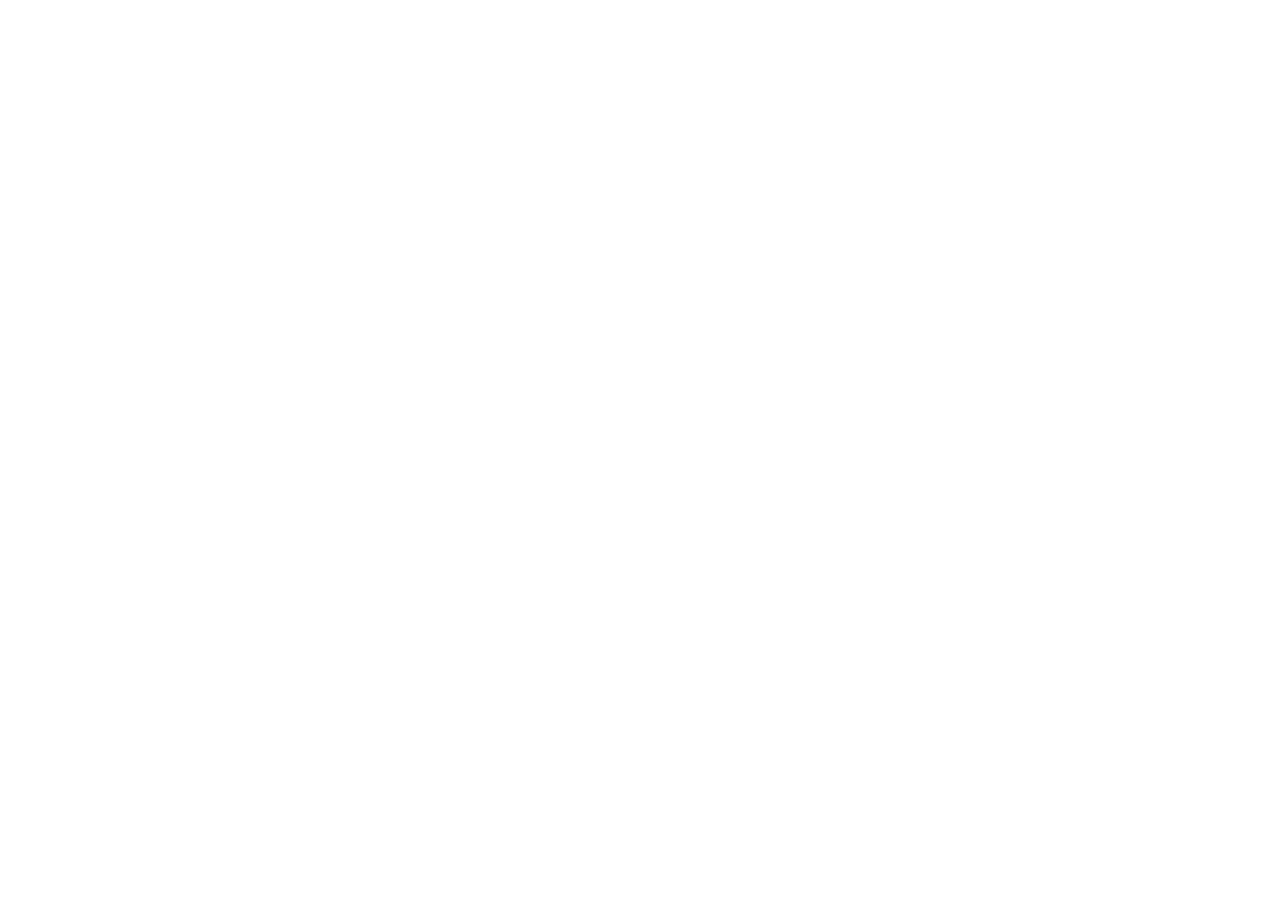
==== cssBayan/index.html @ 098ecb61 "init: start cssBayan-task (сб, 11.03.2023 г.,  17.37)" ====
<!DOCTYPE html>
<html lang="en">
    <head>
        <meta charset="UTF-8"/>
        <meta http-equiv="X-UA-Compatible" content="IE=edge"/>
        <meta name="viewport" content="width=device-width, initial-scale=1.0"/>
        <link rel="stylesheet" href="./style.css"/>
        <title>cssBayan</title>
    </head>
    <body>
        
    </body>
</html>
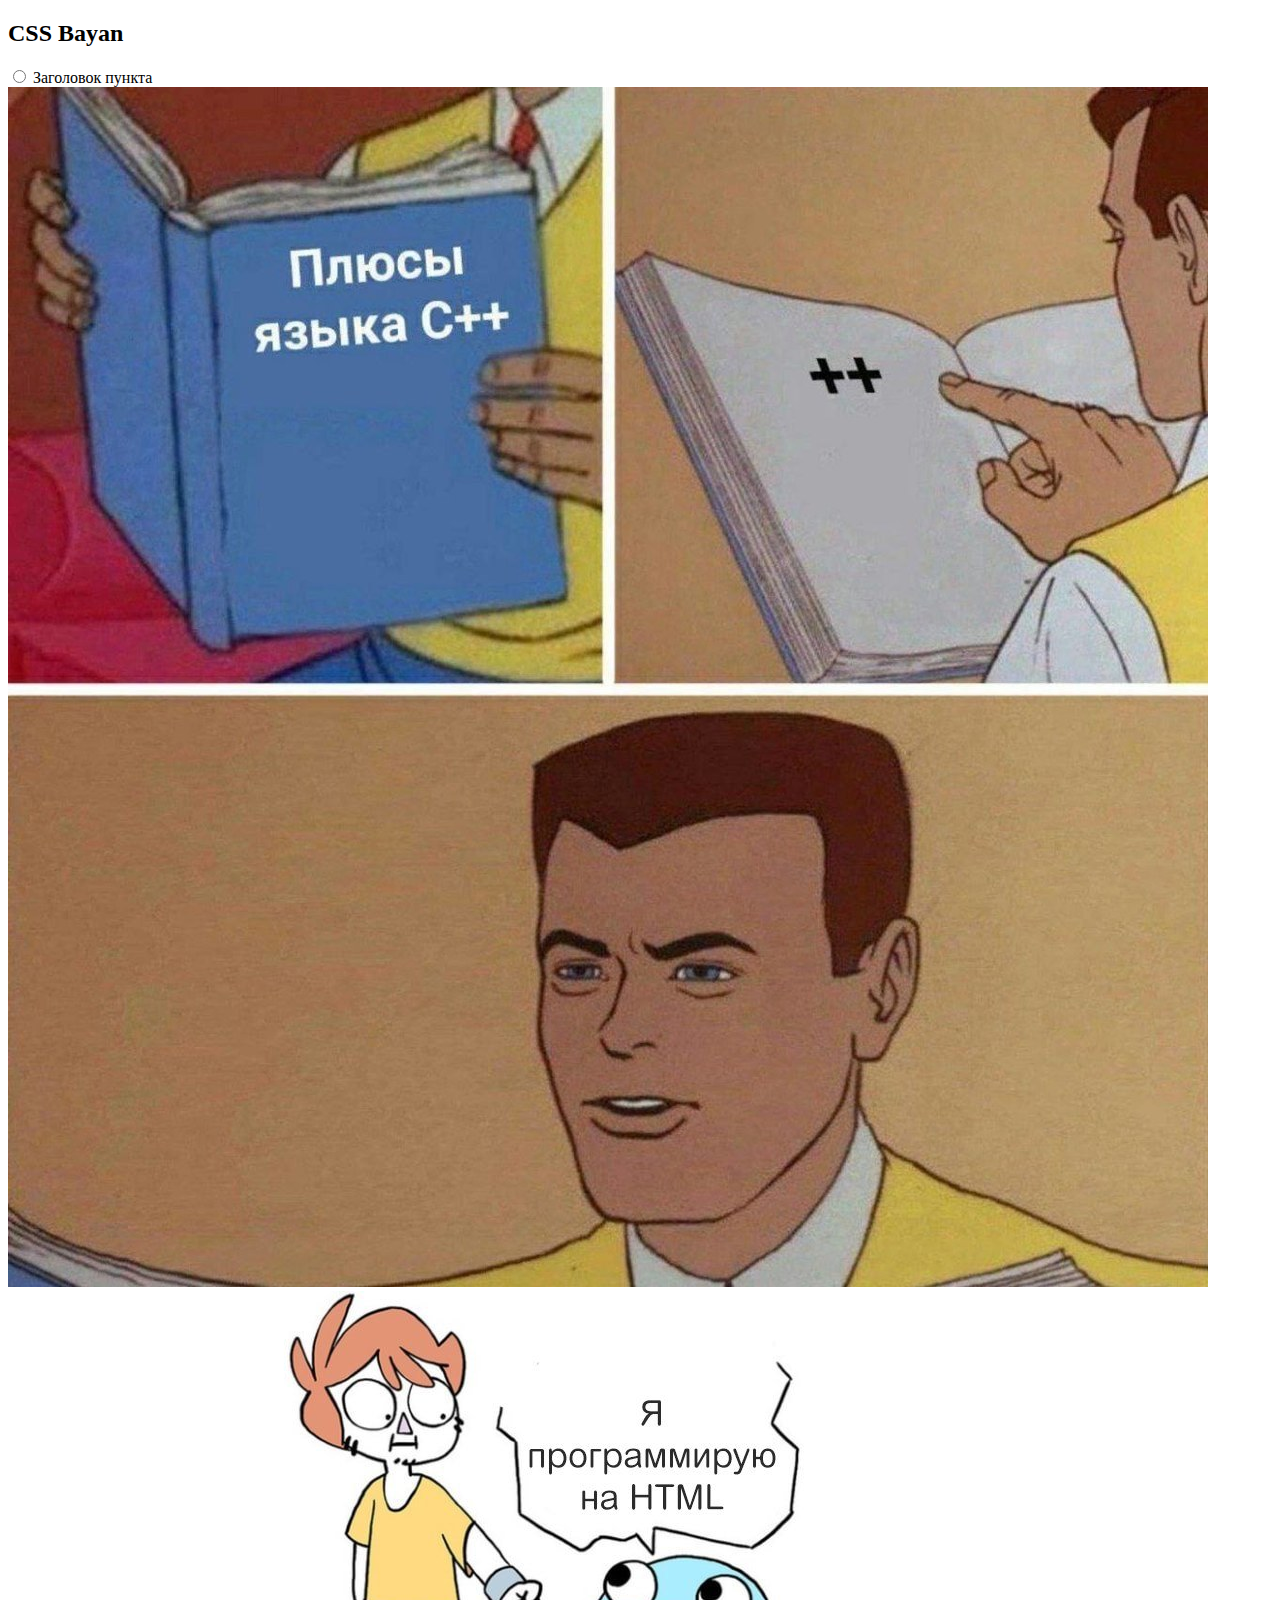
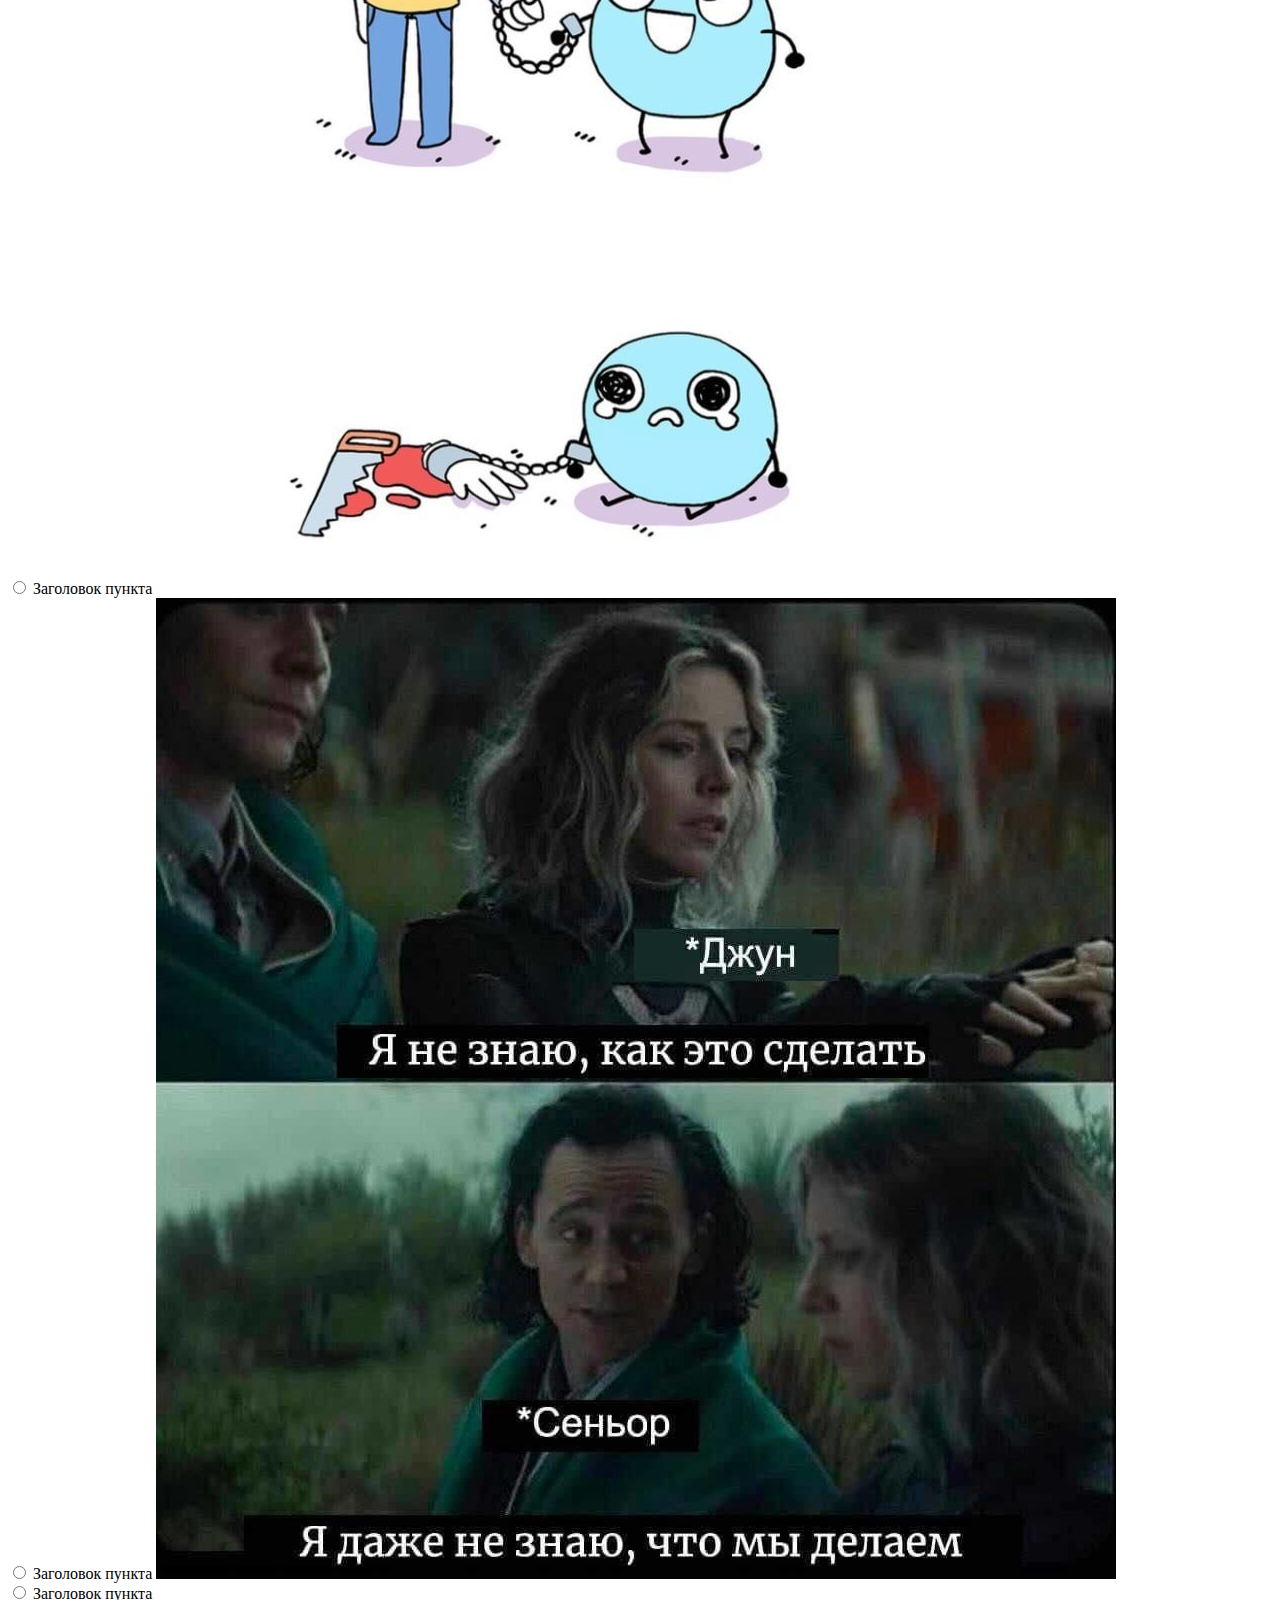
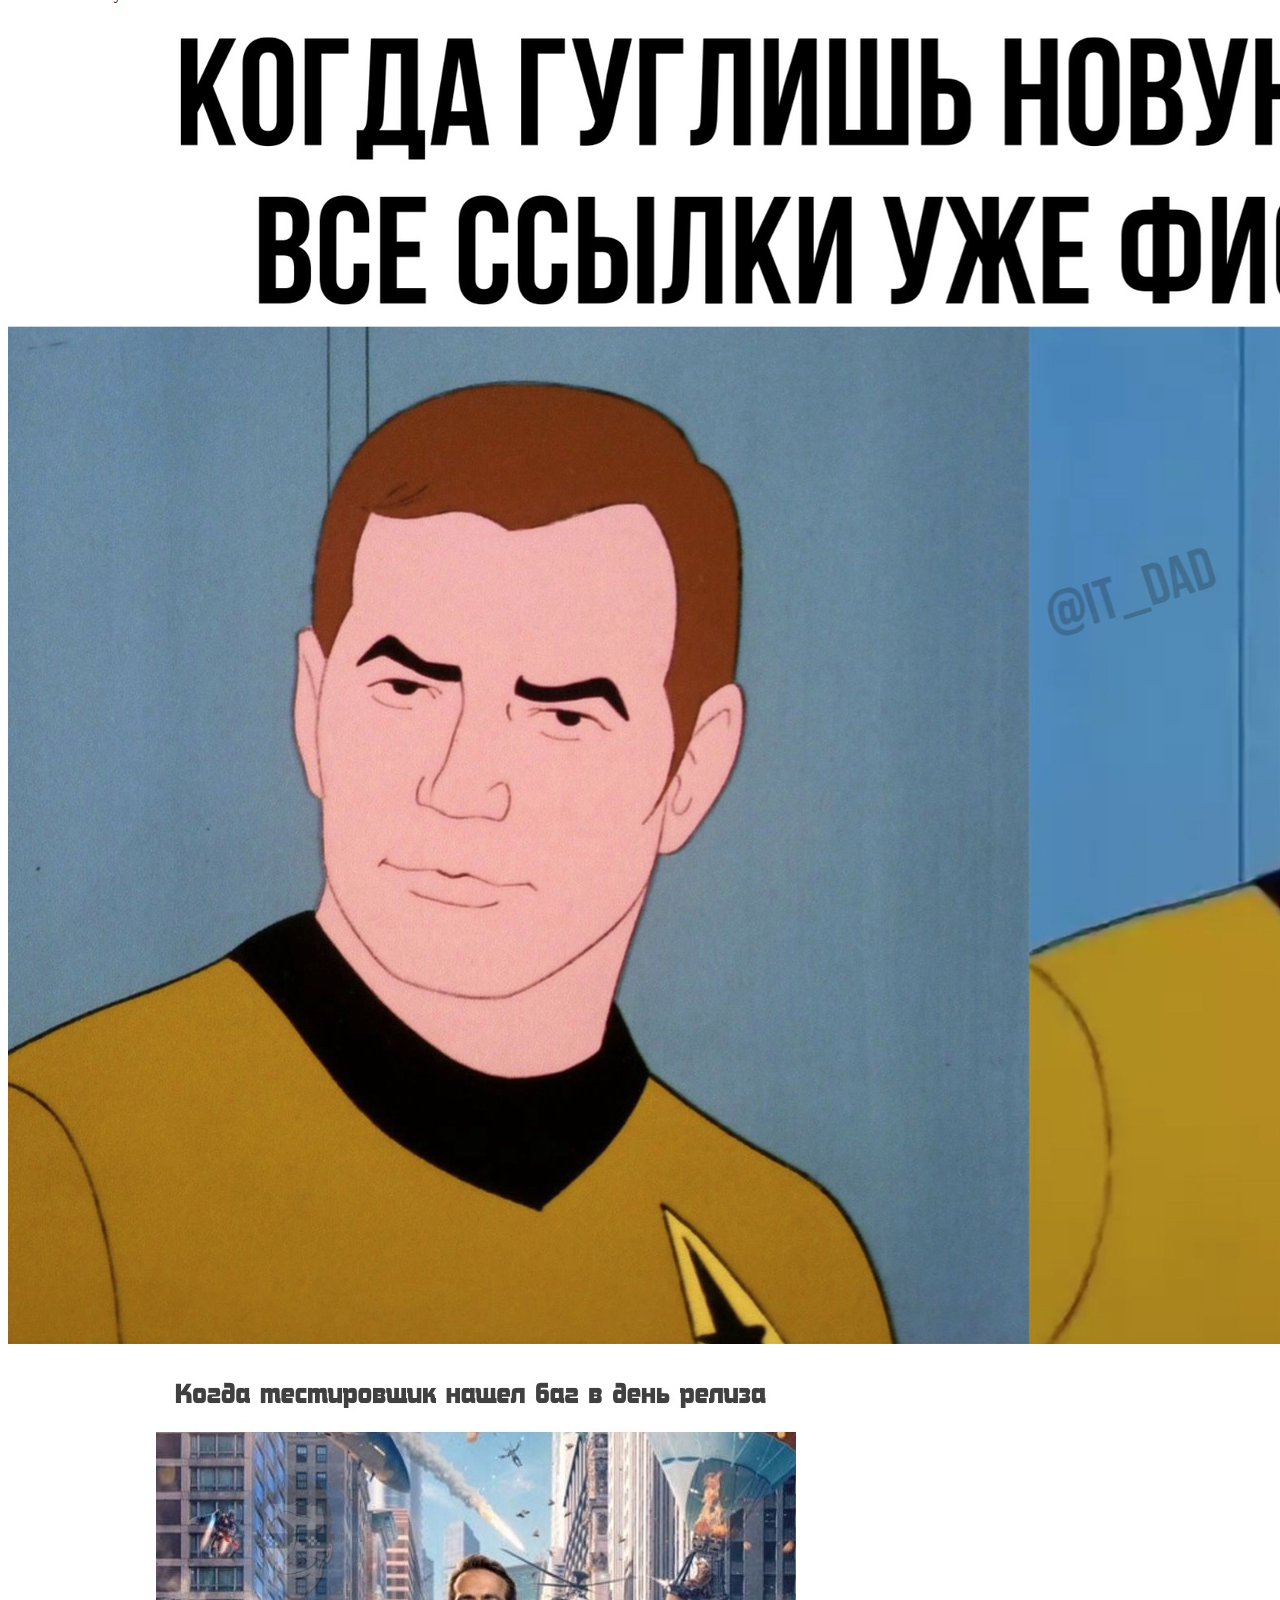
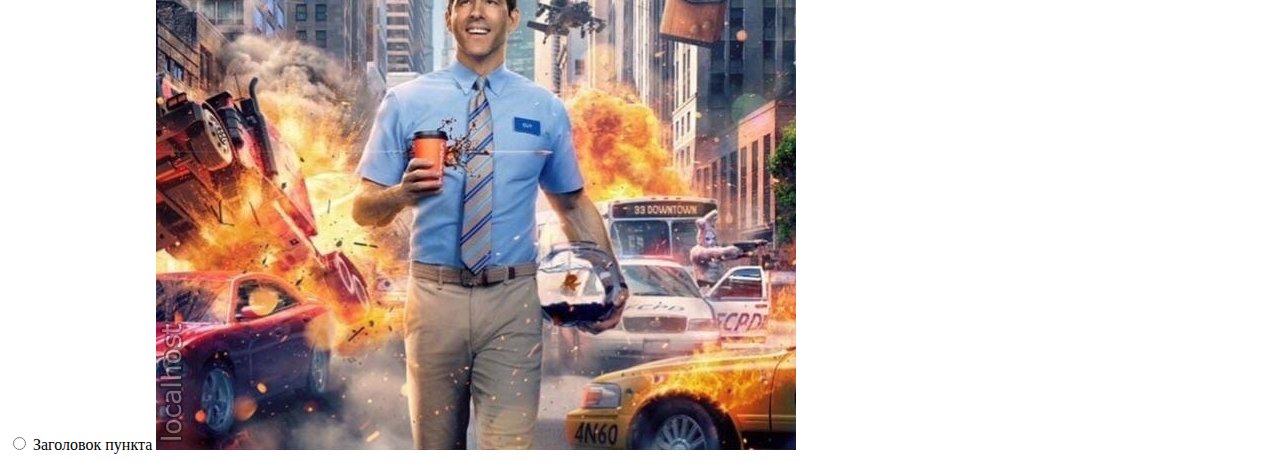
==== commit bc05ff1b: "feat: add basic page layout (сб, 11.03.2023г., 20.10)" ====
--- a/cssBayan/index.html
+++ b/cssBayan/index.html
@@ -1,13 +1,44 @@
 <!DOCTYPE html>
 <html lang="en">
     <head>
-        <meta charset="UTF-8"/>
-        <meta http-equiv="X-UA-Compatible" content="IE=edge"/>
-        <meta name="viewport" content="width=device-width, initial-scale=1.0"/>
-        <link rel="stylesheet" href="./style.css"/>
+        <meta charset="UTF-8" />
+        <meta http-equiv="X-UA-Compatible" content="IE=edge" />
+        <meta name="viewport" content="width=device-width, initial-scale=1.0" />
+        <link rel="stylesheet" href="./style.css" />
         <title>cssBayan</title>
     </head>
     <body>
-        
+        <section class="bayan">
+            <h2 class="bayan-title">CSS Bayan</h2>
+            <div class="tab">
+                <input type="radio" id="tab1" />
+                <label for="tab1" class="tab-title">Заголовок пункта</label>
+                <img class="tab-content" src="./images/cplus.jpg" alt="meme" />
+            </div>
+            <div class="tab">
+                <input type="radio" id="tab1" />
+                <label for="tab1" class="tab-title">Заголовок пункта</label>
+                <img class="tab-content" src="./images/html.jpg" alt="meme" />
+            </div>
+            <div class="tab">
+                <input type="radio" id="tab1" />
+                <label for="tab1" class="tab-title">Заголовок пункта</label>
+                <img class="tab-content" src="./images/jun.jpg" alt="meme" />
+            </div>
+            <div class="tab">
+                <input type="radio" id="tab1" />
+                <label for="tab1" class="tab-title">Заголовок пункта</label>
+                <img
+                    class="tab-content"
+                    src="./images/mistake.jpg"
+                    alt="meme"
+                />
+            </div>
+            <div class="tab">
+                <input type="radio" id="tab1" />
+                <label for="tab1" class="tab-title">Заголовок пункта</label>
+                <img class="tab-content" src="./images/reliz.png" alt="meme" />
+            </div>
+        </section>
     </body>
 </html>
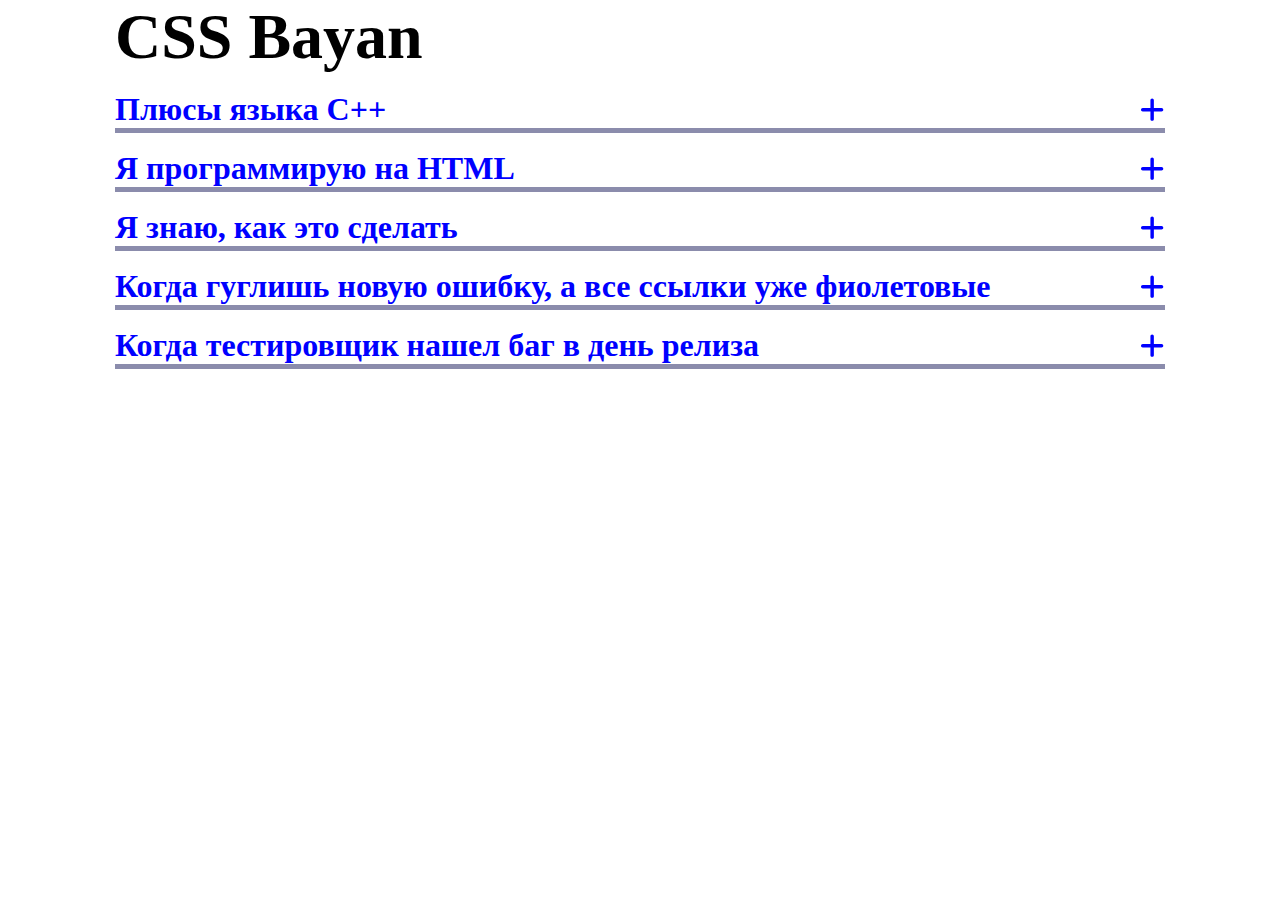
==== commit 4621ad53: "feat: add basic css (вс, 12.03.2023г., 12.05)" ====
--- a/cssBayan/index.html
+++ b/cssBayan/index.html
@@ -9,35 +9,99 @@
     </head>
     <body>
         <section class="bayan">
-            <h2 class="bayan-title">CSS Bayan</h2>
-            <div class="tab">
-                <input type="radio" id="tab1" />
-                <label for="tab1" class="tab-title">Заголовок пункта</label>
-                <img class="tab-content" src="./images/cplus.jpg" alt="meme" />
-            </div>
-            <div class="tab">
-                <input type="radio" id="tab1" />
-                <label for="tab1" class="tab-title">Заголовок пункта</label>
-                <img class="tab-content" src="./images/html.jpg" alt="meme" />
-            </div>
-            <div class="tab">
-                <input type="radio" id="tab1" />
-                <label for="tab1" class="tab-title">Заголовок пункта</label>
-                <img class="tab-content" src="./images/jun.jpg" alt="meme" />
-            </div>
-            <div class="tab">
-                <input type="radio" id="tab1" />
-                <label for="tab1" class="tab-title">Заголовок пункта</label>
-                <img
-                    class="tab-content"
-                    src="./images/mistake.jpg"
-                    alt="meme"
-                />
-            </div>
-            <div class="tab">
-                <input type="radio" id="tab1" />
-                <label for="tab1" class="tab-title">Заголовок пункта</label>
-                <img class="tab-content" src="./images/reliz.png" alt="meme" />
+            <div class="container">
+                <h2 class="bayan__title">CSS Bayan</h2>
+                <div></div>
+                <div class="tab">
+                    <input type="radio" id="tab1" name="tab-group" />
+                    <label for="tab1" class="tab__title"
+                        >Плюсы языка С++
+                        <svg viewBox="0 0 448 512" width="24px">
+                            <path
+                                d="M240 80c0-17.7-14.3-32-32-32s-32 14.3-32 32V224H32c-17.7 0-32 14.3-32 32s14.3 32 32 32H176V432c0 17.7 14.3 32 32 32s32-14.3 32-32V288H384c17.7 0 32-14.3 32-32s-14.3-32-32-32H240V80z"
+                            />
+                        </svg>
+                    </label>
+                    <div class="content">
+                        <img
+                            class="content__img"
+                            src="./images/cplus.jpg"
+                            alt="meme"
+                        />
+                    </div>
+                </div>
+                <div class="tab">
+                    <input type="radio" id="tab2" name="tab-group" />
+                    <label for="tab2" class="tab__title"
+                        >Я программирую на HTML
+                        <svg viewBox="0 0 448 512" width="24px">
+                            <path
+                                d="M240 80c0-17.7-14.3-32-32-32s-32 14.3-32 32V224H32c-17.7 0-32 14.3-32 32s14.3 32 32 32H176V432c0 17.7 14.3 32 32 32s32-14.3 32-32V288H384c17.7 0 32-14.3 32-32s-14.3-32-32-32H240V80z"
+                            />
+                        </svg>
+                    </label>
+                    <div class="content">
+                        <img
+                            class="content__img"
+                            src="./images/html.jpg"
+                            alt="meme"
+                        />
+                    </div>
+                </div>
+                <div class="tab">
+                    <input type="radio" id="tab3" name="tab-group" />
+                    <label for="tab3" class="tab__title"
+                        >Я знаю, как это сделать
+                        <svg viewBox="0 0 448 512" width="24px">
+                            <path
+                                d="M240 80c0-17.7-14.3-32-32-32s-32 14.3-32 32V224H32c-17.7 0-32 14.3-32 32s14.3 32 32 32H176V432c0 17.7 14.3 32 32 32s32-14.3 32-32V288H384c17.7 0 32-14.3 32-32s-14.3-32-32-32H240V80z"
+                            />
+                        </svg>
+                    </label>
+                    <div class="content">
+                        <img
+                            class="content__img"
+                            src="./images/jun.jpg"
+                            alt="meme"
+                        />
+                    </div>
+                </div>
+                <div class="tab">
+                    <input type="radio" id="tab4" name="tab-group" />
+                    <label for="tab4" class="tab__title"
+                        >Когда гуглишь новую ошибку, а все ссылки уже фиолетовые
+                        <svg viewBox="0 0 448 512" width="24px">
+                            <path
+                                d="M240 80c0-17.7-14.3-32-32-32s-32 14.3-32 32V224H32c-17.7 0-32 14.3-32 32s14.3 32 32 32H176V432c0 17.7 14.3 32 32 32s32-14.3 32-32V288H384c17.7 0 32-14.3 32-32s-14.3-32-32-32H240V80z"
+                            />
+                        </svg>
+                    </label>
+                    <div class="content">
+                        <img
+                            class="content__img"
+                            src="./images/mistake.jpg"
+                            alt="meme"
+                        />
+                    </div>
+                </div>
+                <div class="tab">
+                    <input type="radio" id="tab5" name="tab-group" />
+                    <label for="tab5" class="tab__title"
+                        >Когда тестировщик нашел баг в день релиза
+                        <svg viewBox="0 0 448 512" width="24px">
+                            <path
+                                d="M240 80c0-17.7-14.3-32-32-32s-32 14.3-32 32V224H32c-17.7 0-32 14.3-32 32s14.3 32 32 32H176V432c0 17.7 14.3 32 32 32s32-14.3 32-32V288H384c17.7 0 32-14.3 32-32s-14.3-32-32-32H240V80z"
+                            />
+                        </svg>
+                    </label>
+                    <div class="content">
+                        <img
+                            class="content__img"
+                            src="./images/reliz.png"
+                            alt="meme"
+                        />
+                    </div>
+                </div>
             </div>
         </section>
     </body>
--- a/cssBayan/style.css
+++ b/cssBayan/style.css
@@ -0,0 +1,78 @@
+* {
+    margin: 0;
+    padding: 0;
+    box-sizing: border-box;
+}
+
+img {
+    display: block;
+    max-width: 100%;
+}
+
+input[type='radio'] {
+    display: none;
+}
+
+.content {
+    display: none;
+}
+
+.bayan {
+}
+
+.container {
+    margin: 0 auto;
+    max-width: 1080px;
+    padding: 0 15px;
+}
+
+.bayan__title {
+    font-size: 4rem;
+}
+
+.tab__title {
+    display: flex;
+    align-items: center;
+    justify-content: space-between;
+    font-size: 2rem;
+    color: blue;
+    font-weight: 600;
+    padding: 17px 0 0 0;
+    border-bottom: 5px solid rgb(139, 140, 172);
+}
+
+svg path {
+    fill: blue;
+}
+
+.tab__title:hover ~ .content {
+    display: block;
+}
+
+.tab__title:hover svg {
+    transform: rotate(45deg);
+}
+
+input:checked ~ .tab__title > svg { 
+    transform: rotate(45deg);
+} 
+
+input:checked ~ .content {
+    display: block;
+}
+
+.content {
+    padding: 30px 0;
+    width: 60%;
+    margin: 0 auto;
+}
+
+.content_img {
+    display: block;
+    height: 0;
+    padding: 0;
+    padding-bottom: 75%;
+    background-position: center center;
+    background-repeat: no-repeat;
+    background-size: 100%;
+}
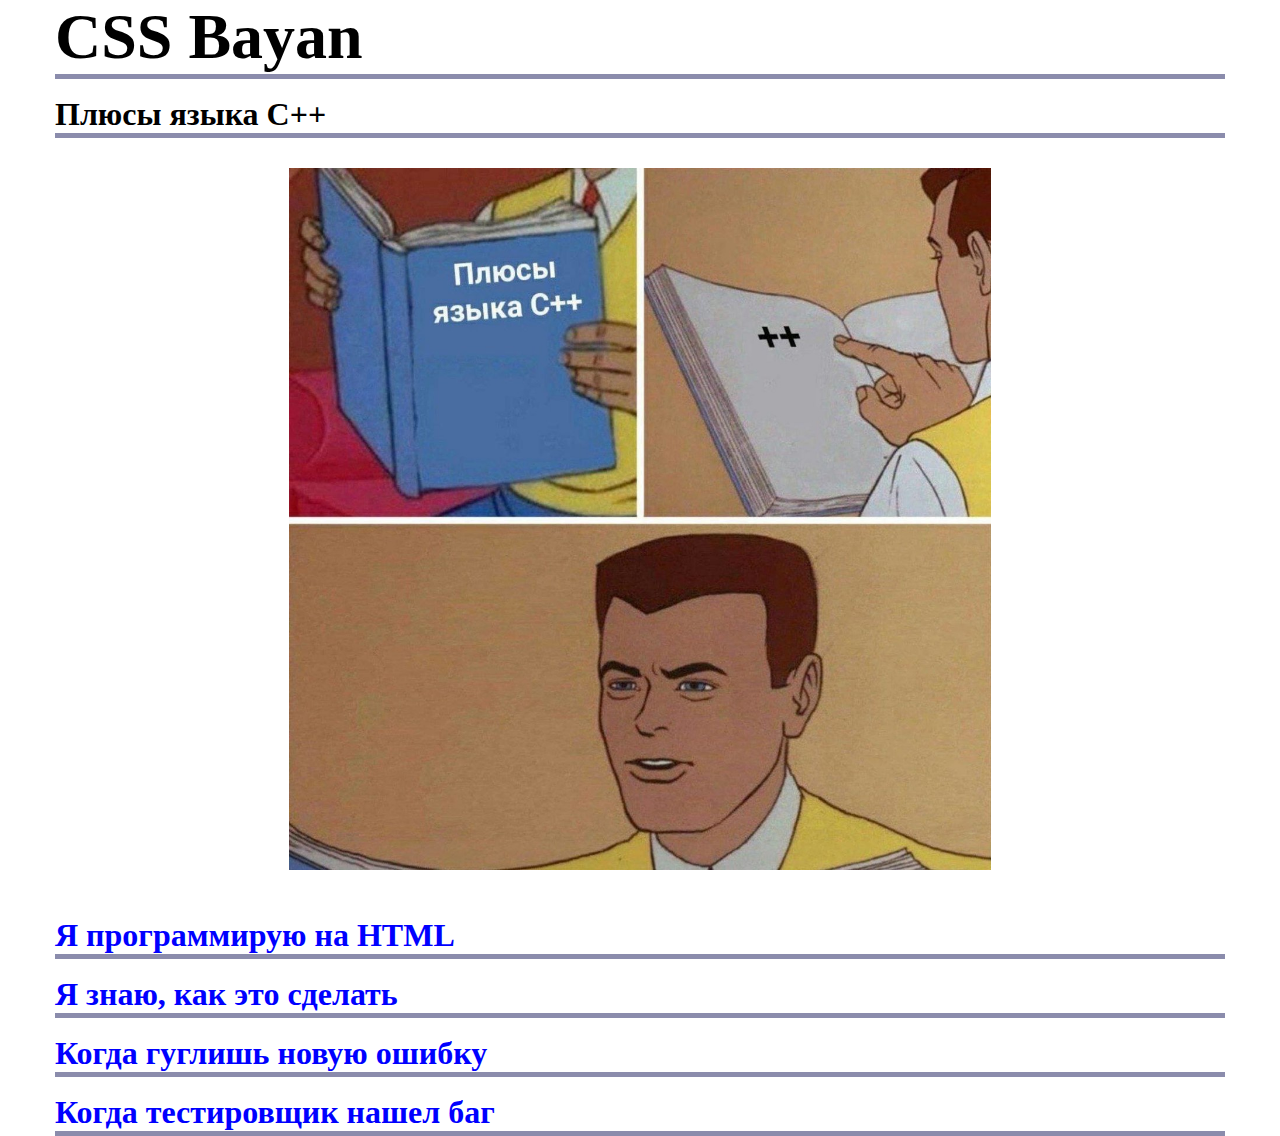
==== commit 766d7791: "feat: completed cssBayan (вс, 12.03.2023г., 14.01)" ====
--- a/cssBayan/index.html
+++ b/cssBayan/index.html
@@ -13,10 +13,10 @@
                 <h2 class="bayan__title">CSS Bayan</h2>
                 <div></div>
                 <div class="tab">
-                    <input type="radio" id="tab1" name="tab-group" />
+                    <input type="radio" id="tab1" name="tab-group" checked />
                     <label for="tab1" class="tab__title"
                         >Плюсы языка С++
-                        <svg viewBox="0 0 448 512" width="24px">
+                        <svg viewBox="0 0 448 512">
                             <path
                                 d="M240 80c0-17.7-14.3-32-32-32s-32 14.3-32 32V224H32c-17.7 0-32 14.3-32 32s14.3 32 32 32H176V432c0 17.7 14.3 32 32 32s32-14.3 32-32V288H384c17.7 0 32-14.3 32-32s-14.3-32-32-32H240V80z"
                             />
@@ -34,7 +34,7 @@
                     <input type="radio" id="tab2" name="tab-group" />
                     <label for="tab2" class="tab__title"
                         >Я программирую на HTML
-                        <svg viewBox="0 0 448 512" width="24px">
+                        <svg viewBox="0 0 448 512">
                             <path
                                 d="M240 80c0-17.7-14.3-32-32-32s-32 14.3-32 32V224H32c-17.7 0-32 14.3-32 32s14.3 32 32 32H176V432c0 17.7 14.3 32 32 32s32-14.3 32-32V288H384c17.7 0 32-14.3 32-32s-14.3-32-32-32H240V80z"
                             />
@@ -52,7 +52,7 @@
                     <input type="radio" id="tab3" name="tab-group" />
                     <label for="tab3" class="tab__title"
                         >Я знаю, как это сделать
-                        <svg viewBox="0 0 448 512" width="24px">
+                        <svg viewBox="0 0 448 512">
                             <path
                                 d="M240 80c0-17.7-14.3-32-32-32s-32 14.3-32 32V224H32c-17.7 0-32 14.3-32 32s14.3 32 32 32H176V432c0 17.7 14.3 32 32 32s32-14.3 32-32V288H384c17.7 0 32-14.3 32-32s-14.3-32-32-32H240V80z"
                             />
@@ -69,8 +69,8 @@
                 <div class="tab">
                     <input type="radio" id="tab4" name="tab-group" />
                     <label for="tab4" class="tab__title"
-                        >Когда гуглишь новую ошибку, а все ссылки уже фиолетовые
-                        <svg viewBox="0 0 448 512" width="24px">
+                        >Когда гуглишь новую ошибку
+                        <svg viewBox="0 0 448 512">
                             <path
                                 d="M240 80c0-17.7-14.3-32-32-32s-32 14.3-32 32V224H32c-17.7 0-32 14.3-32 32s14.3 32 32 32H176V432c0 17.7 14.3 32 32 32s32-14.3 32-32V288H384c17.7 0 32-14.3 32-32s-14.3-32-32-32H240V80z"
                             />
@@ -87,8 +87,8 @@
                 <div class="tab">
                     <input type="radio" id="tab5" name="tab-group" />
                     <label for="tab5" class="tab__title"
-                        >Когда тестировщик нашел баг в день релиза
-                        <svg viewBox="0 0 448 512" width="24px">
+                        >Когда тестировщик нашел баг
+                        <svg viewBox="0 0 448 512">
                             <path
                                 d="M240 80c0-17.7-14.3-32-32-32s-32 14.3-32 32V224H32c-17.7 0-32 14.3-32 32s14.3 32 32 32H176V432c0 17.7 14.3 32 32 32s32-14.3 32-32V288H384c17.7 0 32-14.3 32-32s-14.3-32-32-32H240V80z"
                             />
--- a/cssBayan/style.css
+++ b/cssBayan/style.css
@@ -17,32 +17,76 @@
     display: none;
 }
 
-.bayan {
+.container {
+    margin: 0 auto;
+    max-width: 1200px;
+    padding: 0 15px;
 }
 
-.container {
-    margin: 0 auto;
-    max-width: 1080px;
-    padding: 0 15px;
+.container:hover {
+    cursor: pointer;
+}
+
+.container:hover .tab__title {
+    color: black;
+}
+
+.container:hover svg {
+    display: block;
 }
 
 .bayan__title {
     font-size: 4rem;
+    border-bottom: 5px solid rgb(139, 140, 172);
+}
+
+@media (max-width: 950px) {
+    .bayan__title {
+        font-size: 4rem;
+    }
+}
+
+@media (max-width: 820px) {
+    .bayan__title {
+        font-size: 2rem;
+    }
+}
+
+@media (max-width: 580px) {
+    .bayan__title {
+        font-size: 1.5rem;
+    }
 }
 
 .tab__title {
     display: flex;
-    align-items: center;
+    /* align-items: center; */
     justify-content: space-between;
     font-size: 2rem;
     color: blue;
     font-weight: 600;
     padding: 17px 0 0 0;
     border-bottom: 5px solid rgb(139, 140, 172);
+    cursor: pointer;
 }
 
-svg path {
-    fill: blue;
+@media (max-width: 950px) {
+    .tab__title {
+        font-size: 1.3rem;
+    }
+}
+
+@media (max-width: 580px) {
+    .tab__title {
+        font-size: 1rem;
+    }
+}
+
+svg {
+    display: none;
+    width: 24px;
+    height: 24px;
+    margin-left: 10px;
 }
 
 .tab__title:hover ~ .content {
@@ -51,11 +95,17 @@
 
 .tab__title:hover svg {
     transform: rotate(45deg);
+    transition-duration: 1s;
 }
 
-input:checked ~ .tab__title > svg { 
+input:checked ~ .tab__title > svg {
     transform: rotate(45deg);
-} 
+    transition-duration: 1s;
+}
+
+input:checked ~ .tab__title {
+    color: black;
+}
 
 input:checked ~ .content {
     display: block;
@@ -65,7 +115,23 @@
     padding: 30px 0;
     width: 60%;
     margin: 0 auto;
+    animation: show 1s 1;
 }
+
+@media (max-width: 820px) {
+    .content {
+        width: 70%;
+        padding: 20px 0;
+    }
+}
+
+@media (max-width: 580px) {
+    .content {
+        width: 80%;
+        padding: 15px 0;
+    }
+}
+
 
 .content_img {
     display: block;
@@ -76,3 +142,13 @@
     background-repeat: no-repeat;
     background-size: 100%;
 }
+
+@keyframes show {
+    0% {
+        opacity: 0;
+    }
+
+    100% {
+        opacity: 1;
+    }
+}
